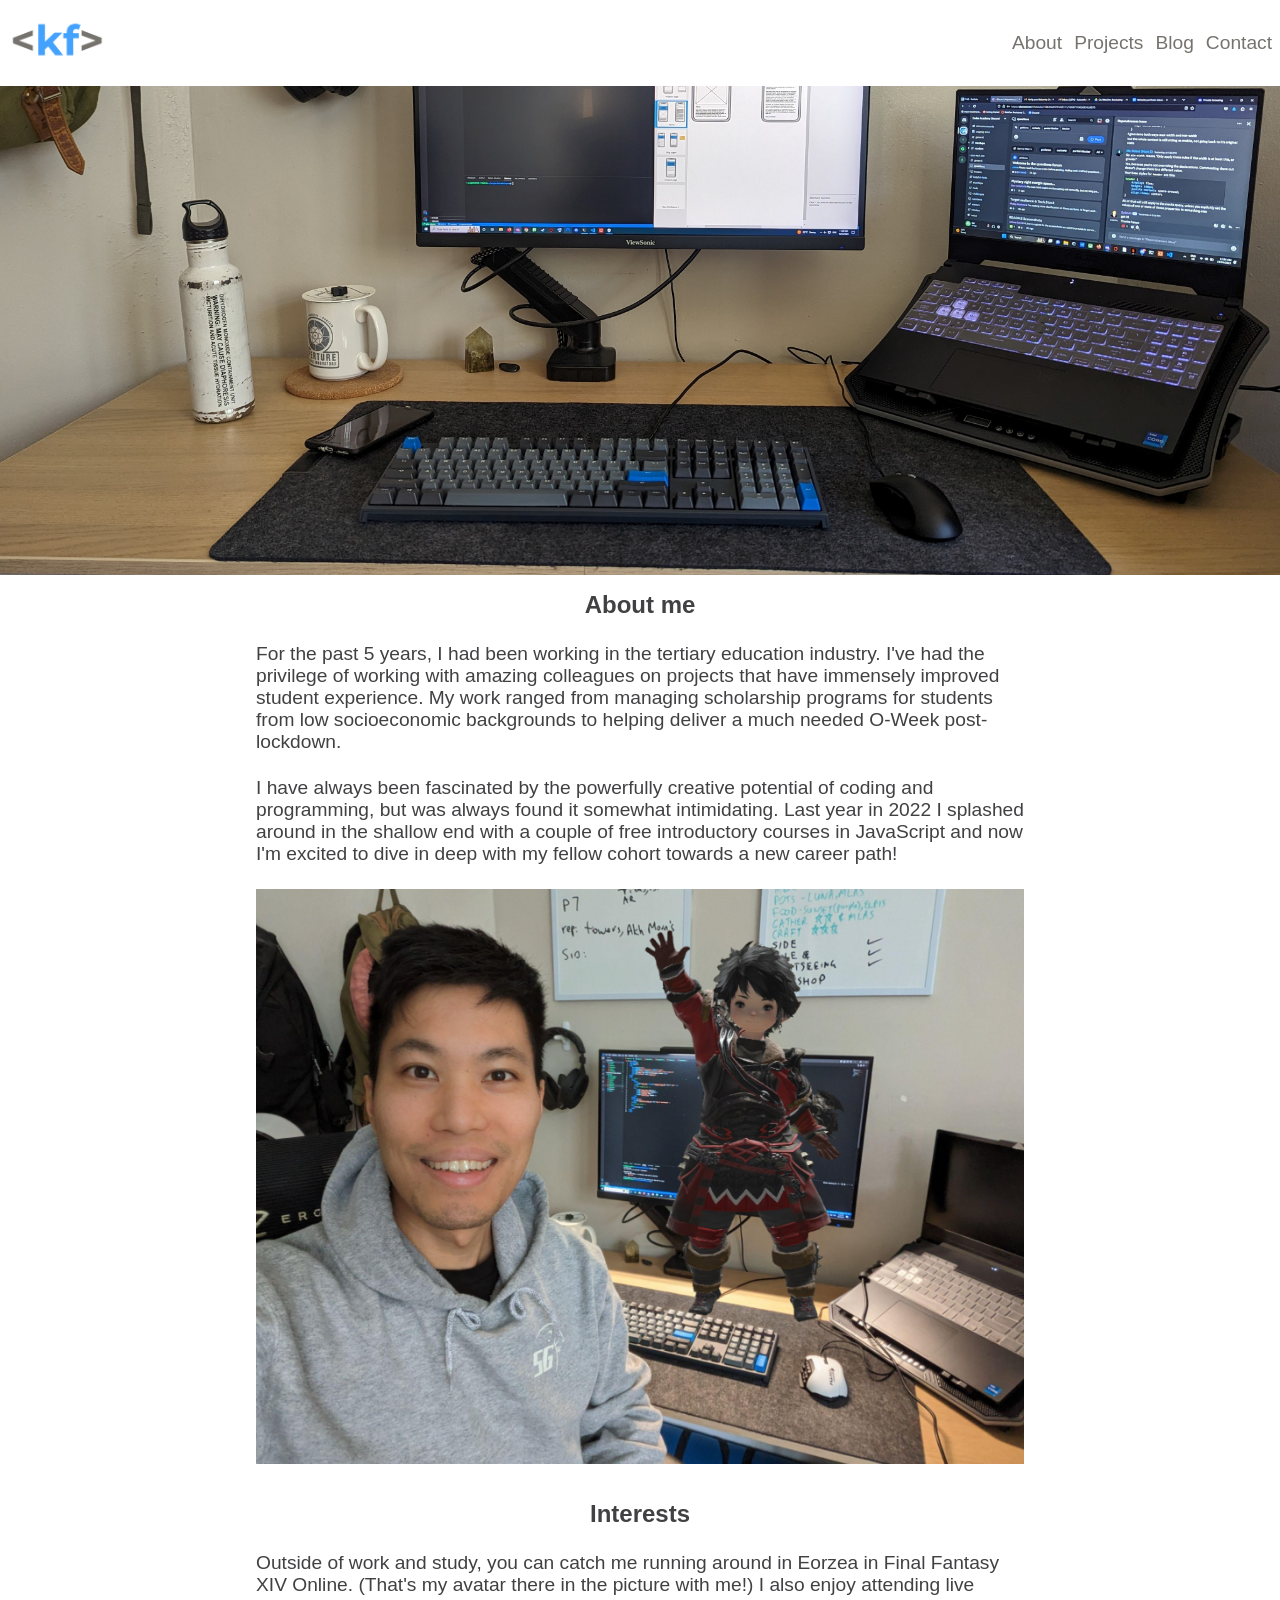
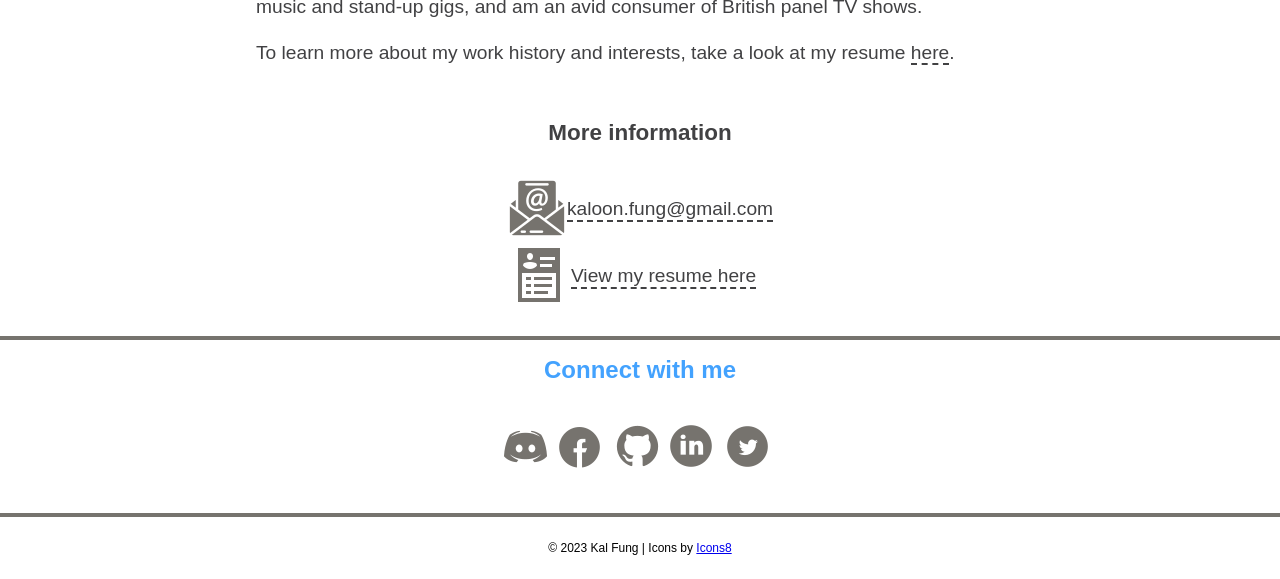
==== about.html @ 1ab37c34 "final coding and styling completed" ====
<!DOCTYPE html>
<html lang="en">
<head>
    <meta charset="UTF-8">
    <meta http-equiv="X-UA-Compatible" content="IE=edge">
    <meta name="viewport" content="width=device-width, initial-scale=1.0">
    <title>Kal Fung | Full Stack Web Development student | About</title>
    <link rel="stylesheet" href="./about-style.css" />
</head>
<body>
    <!-- Header -->
    <header>
        <a href="index.html"><img id="logo" src="images/kf-logo.PNG" alt="KF Logo"/></a>
             <!-- Main navigation bar -->
        <nav id="topnav">
            <a href="/about.html">About</a>
            <a href="/projects.html">Projects</a>
            <a href="/blog.html">Blog</a>
            <a href="/contact.html">Contact</a>
        </nav>
    </header>
    <!-- Hero component -->
    <section id="hero">
        <span role="img" aria-label="Image of my workstation"></span>        
    </section>
    <!-- Main body content -->
    <main>
        <article>
            <section id="about-info">
                <h2>
                    About me
                </h2>
                <p>
                    For the past 5 years, I had been working in the tertiary education industry. I've had the privilege of working with amazing colleagues on projects that have immensely improved student experience. My work ranged from managing scholarship programs for students from low socioeconomic backgrounds to helping deliver a much needed O-Week post-lockdown.
                </p>
                <p>
                    I have always been fascinated by the powerfully creative potential of coding and programming, but was always found it somewhat intimidating. Last year in 2022 I splashed around in the shallow end with a couple of free introductory courses in JavaScript and now I'm excited to dive in deep with my fellow cohort towards a new career path!
                </p>
            </section>
            <figure id="about-pic">
                <img src="/images/about.png" alt="Picture of me with my avatar: Kal and little Kal">
            </figure>
            <section>
                <h2>
                    Interests
                </h2>
                <p>
                    Outside of work and study, you can catch me running around in Eorzea in Final Fantasy XIV Online. (That's my avatar there in the picture with me!) I also enjoy attending live music and stand-up gigs, and am an avid consumer of British panel TV shows.
                </p>
                <p>
                    To learn more about my work history and interests, take a look at my resume <a id="resume-link" href="/other-resources/20220826_Kal_Fung_Resume.pdf">here</a>.
                </p>
            </section>
            <section id="more-info">
                <h3>
                    More information
                </h3>
                <div id="email-container">
                    <a href="mailto:kaloon.fung@gmail.com"><img src="/images/icon-email-grey.png" alt="Email" />
                        <img src="/images/icon-email-blue.png" class="img-top" alt="Email icon blue"> 
                    </a>
                    <a id="email-link" href="mailto:kaloon.fung@gmail.com">kaloon.fung@gmail.com 
                    </a>
                </div>
                <div id="resume-container">
                    <a href="/other-resources/20220826_Kal_Fung_Resume.pdf"><img src="/images/icon-resume-grey.png" alt="Resume" />
                        <img src="/images/icon-resume-blue.png" class="img-top" alt="Email icon blue">
                    </a>
                    <a id="resume-link" href="mailto:kaloon.fung@gmail.com">View my resume here
                    </a>
                </div>
            </section>
        </article>
    </main>
    <!-- Social media links -->
    
    <section id="social-links">
        <div>
            <h2>
                Connect with me
            </h2>
            <nav>
                <div id="discord-icon">
                    <a href="https://discordapp.com/users/1089703352092332032"><img src="/images/icon-discord-grey.png" alt="Discord" />
                        <img src="/images/icon-discord-blue.png" class="img-top" alt="Discord icon blue">
                    </a>
                </div>
                <div id="facebook-icon">
                    <a href="https://www.facebook.com/kalfung"><img src="/images/icon-facebook-grey.png" alt="Facebook" />
                        <img src="/images/icon-facebook-blue.png" class="img-top" alt="Facebook icon blue">
                    </a>
                </div>
                <div id="github-icon">
                    <a href="https://github.com/kalfung"><img src="/images/icon-github-grey.png" alt="GitHub" />
                        <img src="/images/icon-github-blue.png" class="img-top" alt="GitHub icon blue">
                    </a>
                </div>
                <div id="linkedin-icon">
                    <a href="https://au.linkedin.com/in/kaloon-fung-a809a3152"><img src="/images/icon-linkedin-grey.png" alt="LinkedIn" />
                        <img src="/images/icon-linkedin-blue.png" class="img-top" alt="LinkedIn icon blue">
                    </a>
                </div>
                <div id="twitter-icon">
                    <a href="https://twitter.com/cow_fungus"><img src="/images/icon-twitter-grey.png" alt="Twitter" />
                        <img src="/images/icon-twitter-blue.png" class="img-top" alt="Twitter icon blue">
                    </a>
                </div>
            </nav>
        </div>
    </section>

<!-- Footer -->
<footer>
    <p>&copy; 2023 Kal Fung | Icons by <a target="_blank" href="https://icons8.com">Icons8</a></p>
</footer>
</body>
</html>
---- about-style.css ----
* {
    box-sizing: border-box;
    margin: 0;
    padding: 0;
}

/* Header/navbar styling */

header {
    display: flex;
    justify-content: space-between;
    background-color: white;
    align-items: center;
    overflow: hidden;
    position: fixed;
    top: 0;
    width: 100%;
}

#logo {
    width: 20vw;
    max-width: 100px;
    background-color: black;
    margin-left: 0.5rem;
}

#topnav a {
    font-family: Verdana, Geneva, Tahoma, sans-serif;
    text-decoration: none;
    color: #76736e;
    margin-right: 0.5rem;
    font-weight: normal;
}

#topnav a:hover {
    color: #43a2fe;
    border-bottom: 2px dashed #43a2fe;
}

/* Hero component */

#hero {
    display: flex;
    flex-direction: column;
    align-items: center;
    background: url(/images/hero-image.jpg) 51% 100% no-repeat;
    background-size: cover;
    height: 50vw;
    margin-top: 75px;
    max-height: 500px;
}

/* About page main */

main article {
    display: flex;
    flex-direction:column;
    align-items: center;
    text-align: justify;
    color: #414143;
    font-family: Verdana, Geneva, Tahoma, sans-serif;
}


main h2 {
    text-align: center;
    margin: 1rem 0 1.5rem 0;
}

#about-pic img {
    width: 85vw;
    margin-bottom: 1rem;
}

main article section p {
    width: 85vw;
    margin: 1.5rem;
}

#resume-link {
    text-decoration: none;
    color: #414143;
    border-bottom: #414143 2px dashed;
    transition: 0.5s;
}

#resume-link:hover  {
    color: #43a2fe;
    border-bottom: 2px solid #43a2fe;
}

/* More information section */

#more-info {
    margin-bottom: 1.5rem;
}

#more-info h3 {
    margin: 2rem;
    text-align: center;
}

#email-container {
    display: flex;
    position: relative;
    align-items: center;
}

#email-container .img-top {
    display: none;
    position: absolute;
    top: 0;
    left: 0;
    z-index: 99;
}

#email-container:hover .img-top {
    display: flex;
}

#email-link {
    text-decoration: none;
    color: #414143;
    border-bottom: #414143 2px dashed;
    transition: 0.5s;
}

#email-link:hover  {
    color: #43a2fe;
    border-bottom: 2px solid #43a2fe;
}

#resume-container {
    display: flex;
    position: relative;
    align-items: center;
}

#resume-container .img-top {
    display: none;
    position: absolute;
    top: 0;
    left: 0;
    z-index: 99;
}

#resume-container:hover .img-top {
    display: flex;
}

#resume-link {
    text-decoration: none;
    color: #414143;
    transition: 0.5s;
}

/* Social media links */

#social-links {
    border-top: 4px solid #76736e;
    border-bottom: 4px solid #76736e;
    display:flex;
    flex-direction: column;
    align-items: center;
    padding: 1rem;
    background-color: white
}

#social-links h2 {
    font-family: Verdana, Geneva, Tahoma, sans-serif;
    text-align: center;
    color: #43a2fe;
    margin-bottom: 1rem;
}

#social-links nav {
    width: 100%;
    display: flex;
    flex-direction: row;
    justify-content: space-around;
    align-items: center;
    padding: 1rem;
}

/* Discord hover colour change */

#discord-icon {
    position: relative;
    display: inline-block;
}

#discord-icon .img-top {
    display: none;
    position: absolute;
    top: 0;
    left: 0;
    z-index: 99;
}

#discord-icon:hover .img-top {
    display: inline;
}

/* Facebook hover colour change */

#facebook-icon {
    position: relative;
    display: inline-block;
}

#facebook-icon .img-top {
    display: none;
    position: absolute;
    top: 0;
    left: 0;
    z-index: 99;
}

#facebook-icon:hover .img-top {
    display: inline;
}

/* GitHub hover colour change */

#github-icon {
    position: relative;
    display: inline-block;
}

#github-icon .img-top {
    display: none;
    position: absolute;
    top: 0;
    left: 0;
    z-index: 99;
}

#github-icon:hover .img-top {
    display: inline;
}

/* LinkedIn hover colour change */

#linkedin-icon {
    position: relative;
    display: inline-block;
}

#linkedin-icon .img-top {
    display: none;
    position: absolute;
    top: 0;
    left: 0;
    z-index: 99;
}

#linkedin-icon:hover .img-top {
    display: inline;
}

/* Twitter hover colour change */

#twitter-icon {
    position: relative;
    display: inline-block;
}
#twitter-icon .img-top {
    display: none;
    position: absolute;
    top: 0;
    left: 0;
    z-index: 99;
}
#twitter-icon:hover .img-top {
    display: inline;
}

/* Footer component */

footer {
    text-align: center;
    padding: 1.5rem;
    font-family: Verdana, Geneva, Tahoma, sans-serif;
    font-size: 0.75rem;
}

/* ***TABLET STYLES*** */

@media only screen and (min-width: 750px) {

    #topnav a {
        font-size: 1.2rem;
    }

    #about-pic img {
        width: 70vw;
        margin-bottom: 1rem;
    }
    
    main article section p {
        width: 70vw;
        font-size: 1.2rem;
    }

    #more-info {
        font-size: 1.2rem;
    }
}

/* ***DESKTOP STYLES*** */

@media only screen and (min-width: 1200px) {

    #about-pic img {
        width: 60vw;
    }
    
    main article section p {
        width: 60vw;
        text-align: left;
    }


}
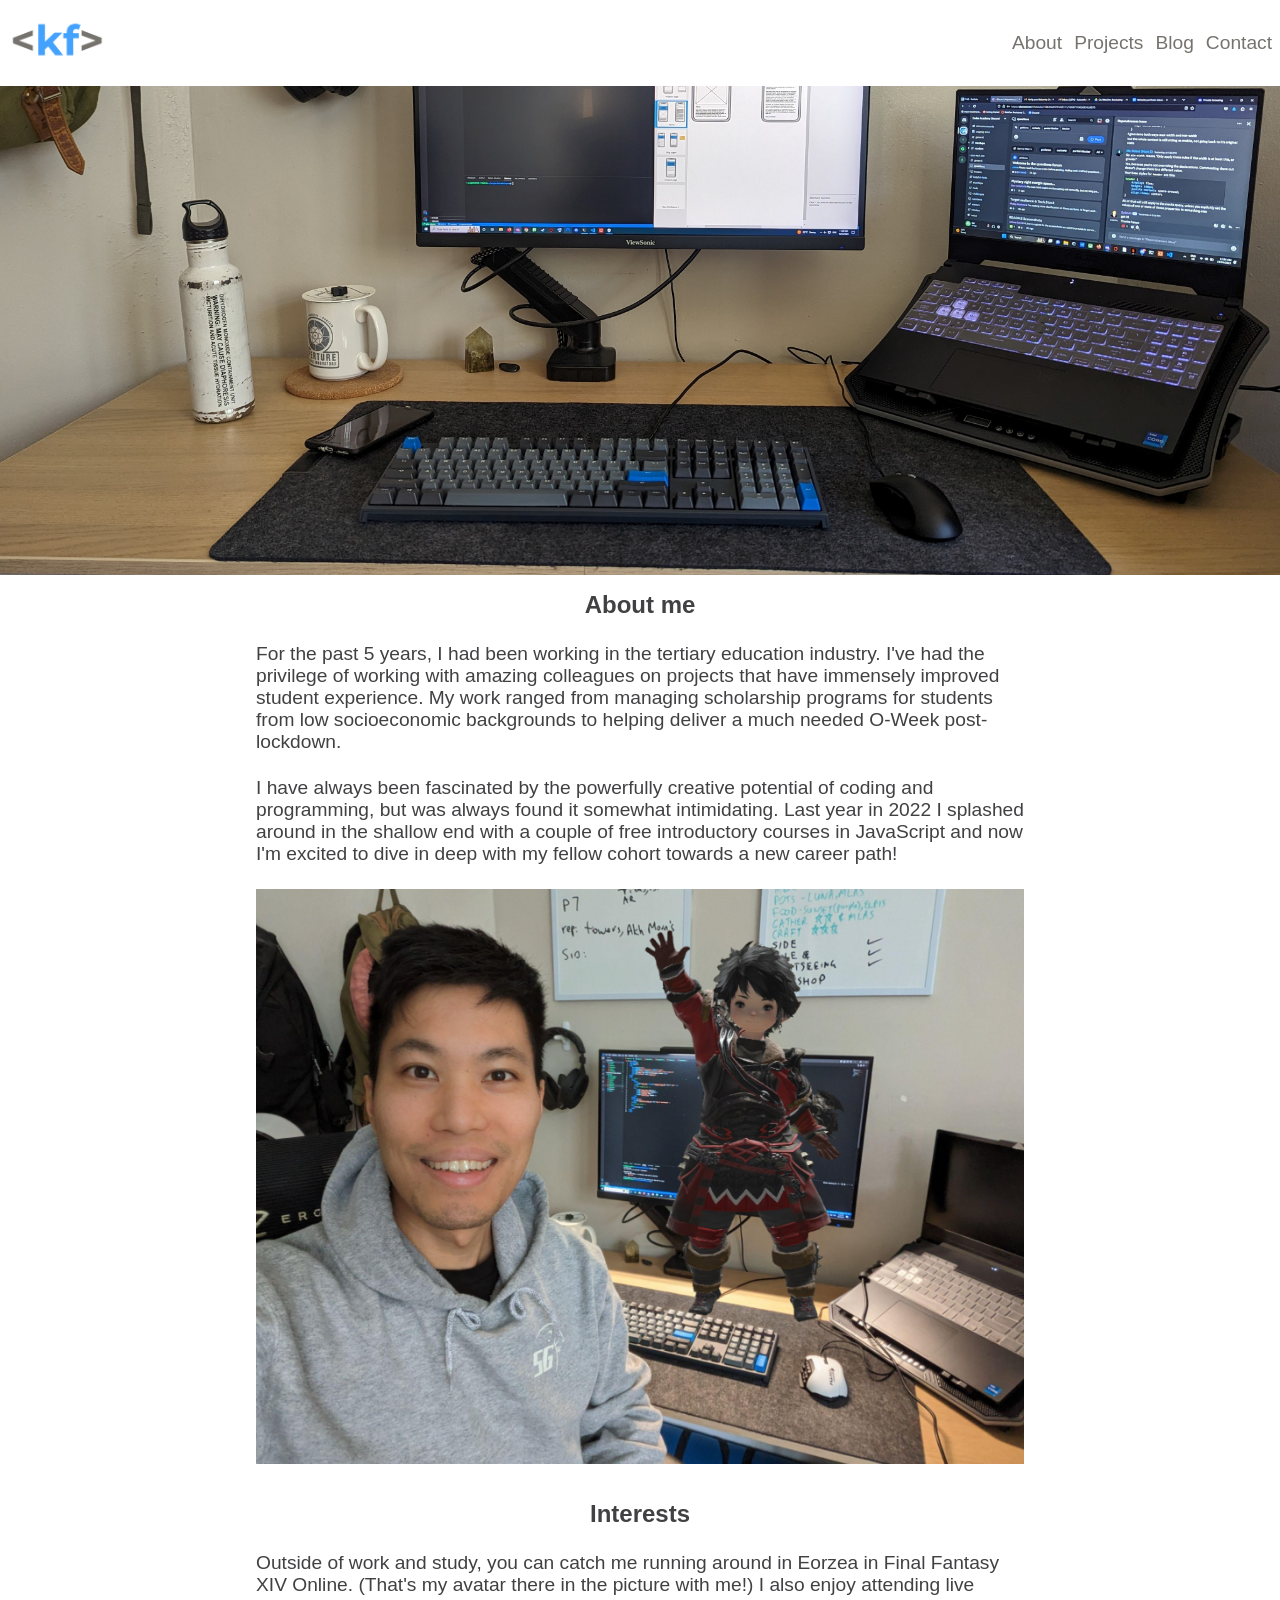
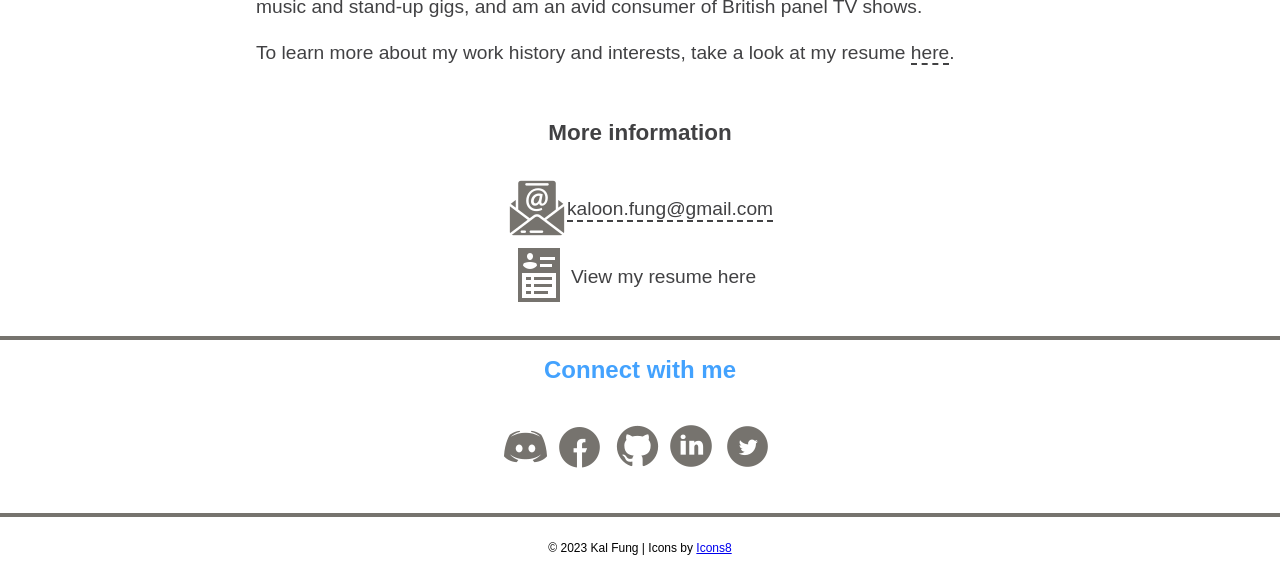
==== commit 36042caa: "validated HTML code" ====
--- a/about.html
+++ b/about.html
@@ -5,12 +5,12 @@
     <meta http-equiv="X-UA-Compatible" content="IE=edge">
     <meta name="viewport" content="width=device-width, initial-scale=1.0">
     <title>Kal Fung | Full Stack Web Development student | About</title>
-    <link rel="stylesheet" href="./about-style.css" />
+    <link rel="stylesheet" href="./about-style.css">
 </head>
 <body>
     <!-- Header -->
     <header>
-        <a href="index.html"><img id="logo" src="images/kf-logo.PNG" alt="KF Logo"/></a>
+        <a href="index.html"><img id="logo" src="images/kf-logo.PNG" alt="KF Logo"></a>
              <!-- Main navigation bar -->
         <nav id="topnav">
             <a href="/about.html">About</a>
@@ -48,7 +48,7 @@
                     Outside of work and study, you can catch me running around in Eorzea in Final Fantasy XIV Online. (That's my avatar there in the picture with me!) I also enjoy attending live music and stand-up gigs, and am an avid consumer of British panel TV shows.
                 </p>
                 <p>
-                    To learn more about my work history and interests, take a look at my resume <a id="resume-link" href="/other-resources/20220826_Kal_Fung_Resume.pdf">here</a>.
+                    To learn more about my work history and interests, take a look at my resume <a id="resume" href="/other-resources/20220826_Kal_Fung_Resume.pdf">here</a>.
                 </p>
             </section>
             <section id="more-info">
@@ -56,14 +56,14 @@
                     More information
                 </h3>
                 <div id="email-container">
-                    <a href="mailto:kaloon.fung@gmail.com"><img src="/images/icon-email-grey.png" alt="Email" />
+                    <a href="mailto:kaloon.fung@gmail.com"><img src="/images/icon-email-grey.png" alt="Email">
                         <img src="/images/icon-email-blue.png" class="img-top" alt="Email icon blue"> 
                     </a>
                     <a id="email-link" href="mailto:kaloon.fung@gmail.com">kaloon.fung@gmail.com 
                     </a>
                 </div>
                 <div id="resume-container">
-                    <a href="/other-resources/20220826_Kal_Fung_Resume.pdf"><img src="/images/icon-resume-grey.png" alt="Resume" />
+                    <a href="/other-resources/20220826_Kal_Fung_Resume.pdf"><img src="/images/icon-resume-grey.png" alt="Resume">
                         <img src="/images/icon-resume-blue.png" class="img-top" alt="Email icon blue">
                     </a>
                     <a id="resume-link" href="mailto:kaloon.fung@gmail.com">View my resume here
@@ -81,27 +81,27 @@
             </h2>
             <nav>
                 <div id="discord-icon">
-                    <a href="https://discordapp.com/users/1089703352092332032"><img src="/images/icon-discord-grey.png" alt="Discord" />
+                    <a href="https://discordapp.com/users/1089703352092332032"><img src="/images/icon-discord-grey.png" alt="Discord">
                         <img src="/images/icon-discord-blue.png" class="img-top" alt="Discord icon blue">
                     </a>
                 </div>
                 <div id="facebook-icon">
-                    <a href="https://www.facebook.com/kalfung"><img src="/images/icon-facebook-grey.png" alt="Facebook" />
+                    <a href="https://www.facebook.com/kalfung"><img src="/images/icon-facebook-grey.png" alt="Facebook">
                         <img src="/images/icon-facebook-blue.png" class="img-top" alt="Facebook icon blue">
                     </a>
                 </div>
                 <div id="github-icon">
-                    <a href="https://github.com/kalfung"><img src="/images/icon-github-grey.png" alt="GitHub" />
+                    <a href="https://github.com/kalfung"><img src="/images/icon-github-grey.png" alt="GitHub">
                         <img src="/images/icon-github-blue.png" class="img-top" alt="GitHub icon blue">
                     </a>
                 </div>
                 <div id="linkedin-icon">
-                    <a href="https://au.linkedin.com/in/kaloon-fung-a809a3152"><img src="/images/icon-linkedin-grey.png" alt="LinkedIn" />
+                    <a href="https://au.linkedin.com/in/kaloon-fung-a809a3152"><img src="/images/icon-linkedin-grey.png" alt="LinkedIn">
                         <img src="/images/icon-linkedin-blue.png" class="img-top" alt="LinkedIn icon blue">
                     </a>
                 </div>
                 <div id="twitter-icon">
-                    <a href="https://twitter.com/cow_fungus"><img src="/images/icon-twitter-grey.png" alt="Twitter" />
+                    <a href="https://twitter.com/cow_fungus"><img src="/images/icon-twitter-grey.png" alt="Twitter">
                         <img src="/images/icon-twitter-blue.png" class="img-top" alt="Twitter icon blue">
                     </a>
                 </div>
--- a/about-style.css
+++ b/about-style.css
@@ -77,14 +77,14 @@
     margin: 1.5rem;
 }
 
-#resume-link {
+#resume {
     text-decoration: none;
     color: #414143;
     border-bottom: #414143 2px dashed;
     transition: 0.5s;
 }
 
-#resume-link:hover  {
+#resume:hover  {
     color: #43a2fe;
     border-bottom: 2px solid #43a2fe;
 }
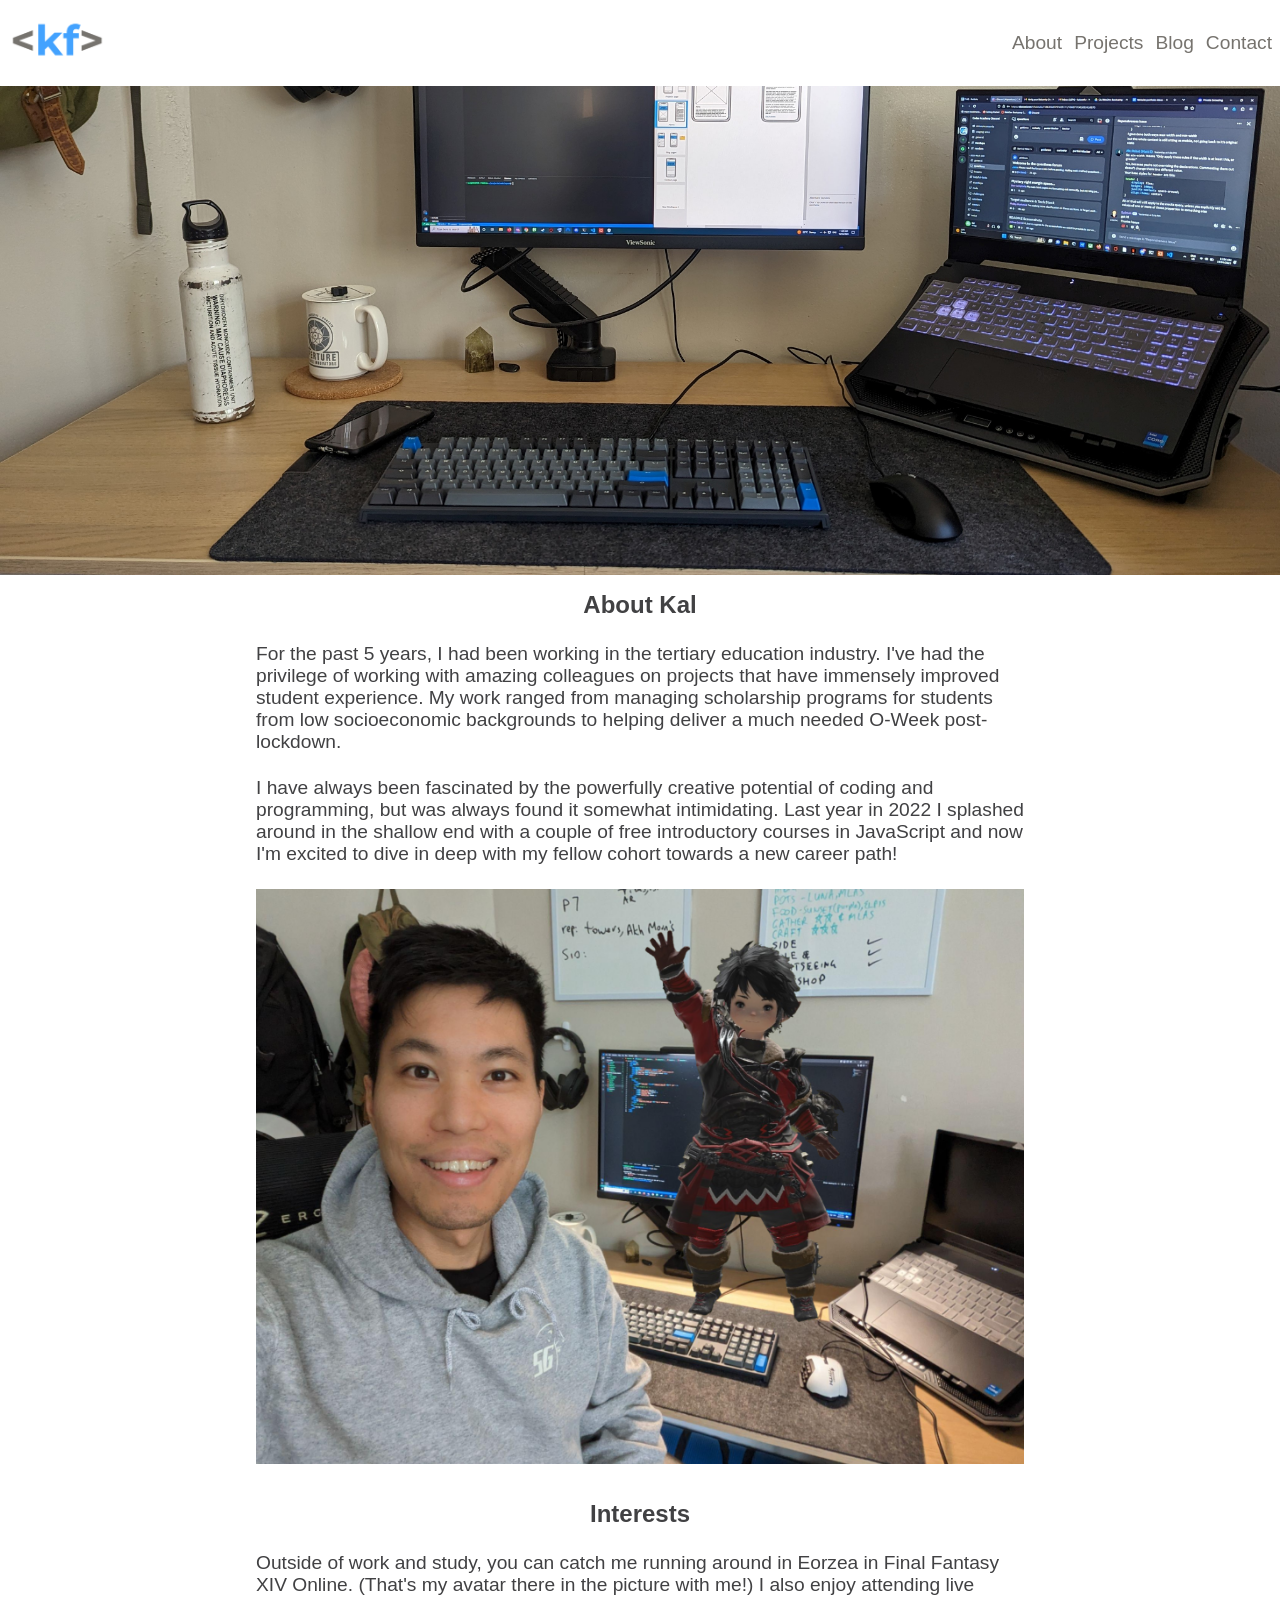
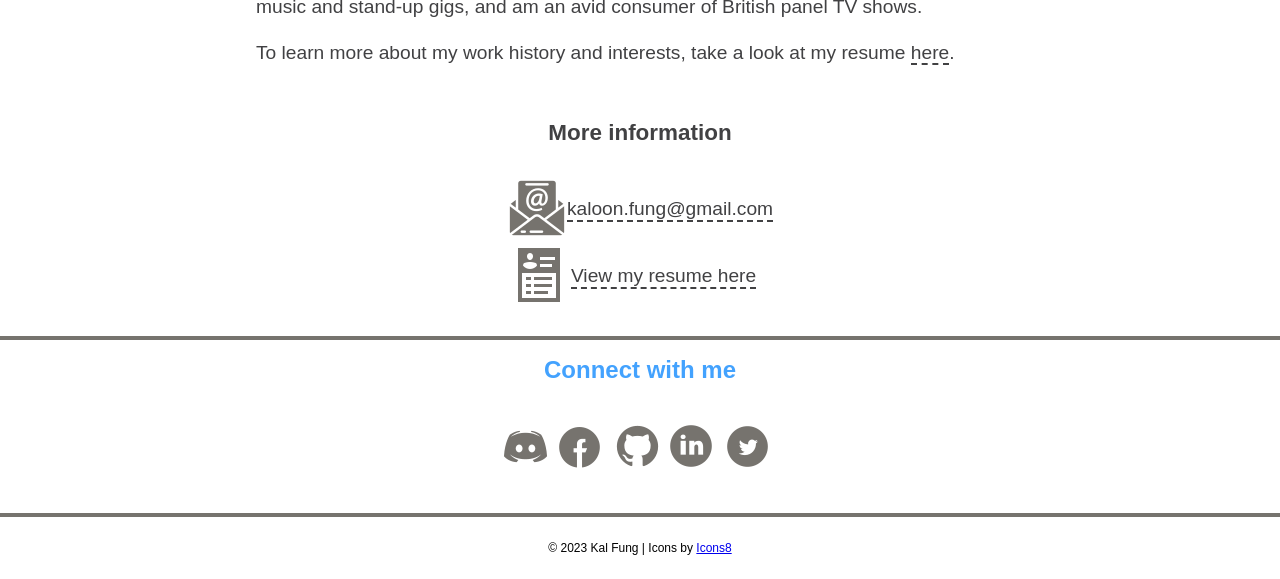
==== commit 7ff0b10b: "validated CSS and made resume link animation consistent with email animation" ====
--- a/about.html
+++ b/about.html
@@ -28,7 +28,7 @@
         <article>
             <section id="about-info">
                 <h2>
-                    About me
+                    About Kal
                 </h2>
                 <p>
                     For the past 5 years, I had been working in the tertiary education industry. I've had the privilege of working with amazing colleagues on projects that have immensely improved student experience. My work ranged from managing scholarship programs for students from low socioeconomic backgrounds to helping deliver a much needed O-Week post-lockdown.
--- a/about-style.css
+++ b/about-style.css
@@ -151,7 +151,13 @@
 #resume-link {
     text-decoration: none;
     color: #414143;
+    border-bottom: #414143 2px dashed;
     transition: 0.5s;
+}
+
+#resume-link:hover  {
+    color: #43a2fe;
+    border-bottom: 2px solid #43a2fe;
 }
 
 /* Social media links */
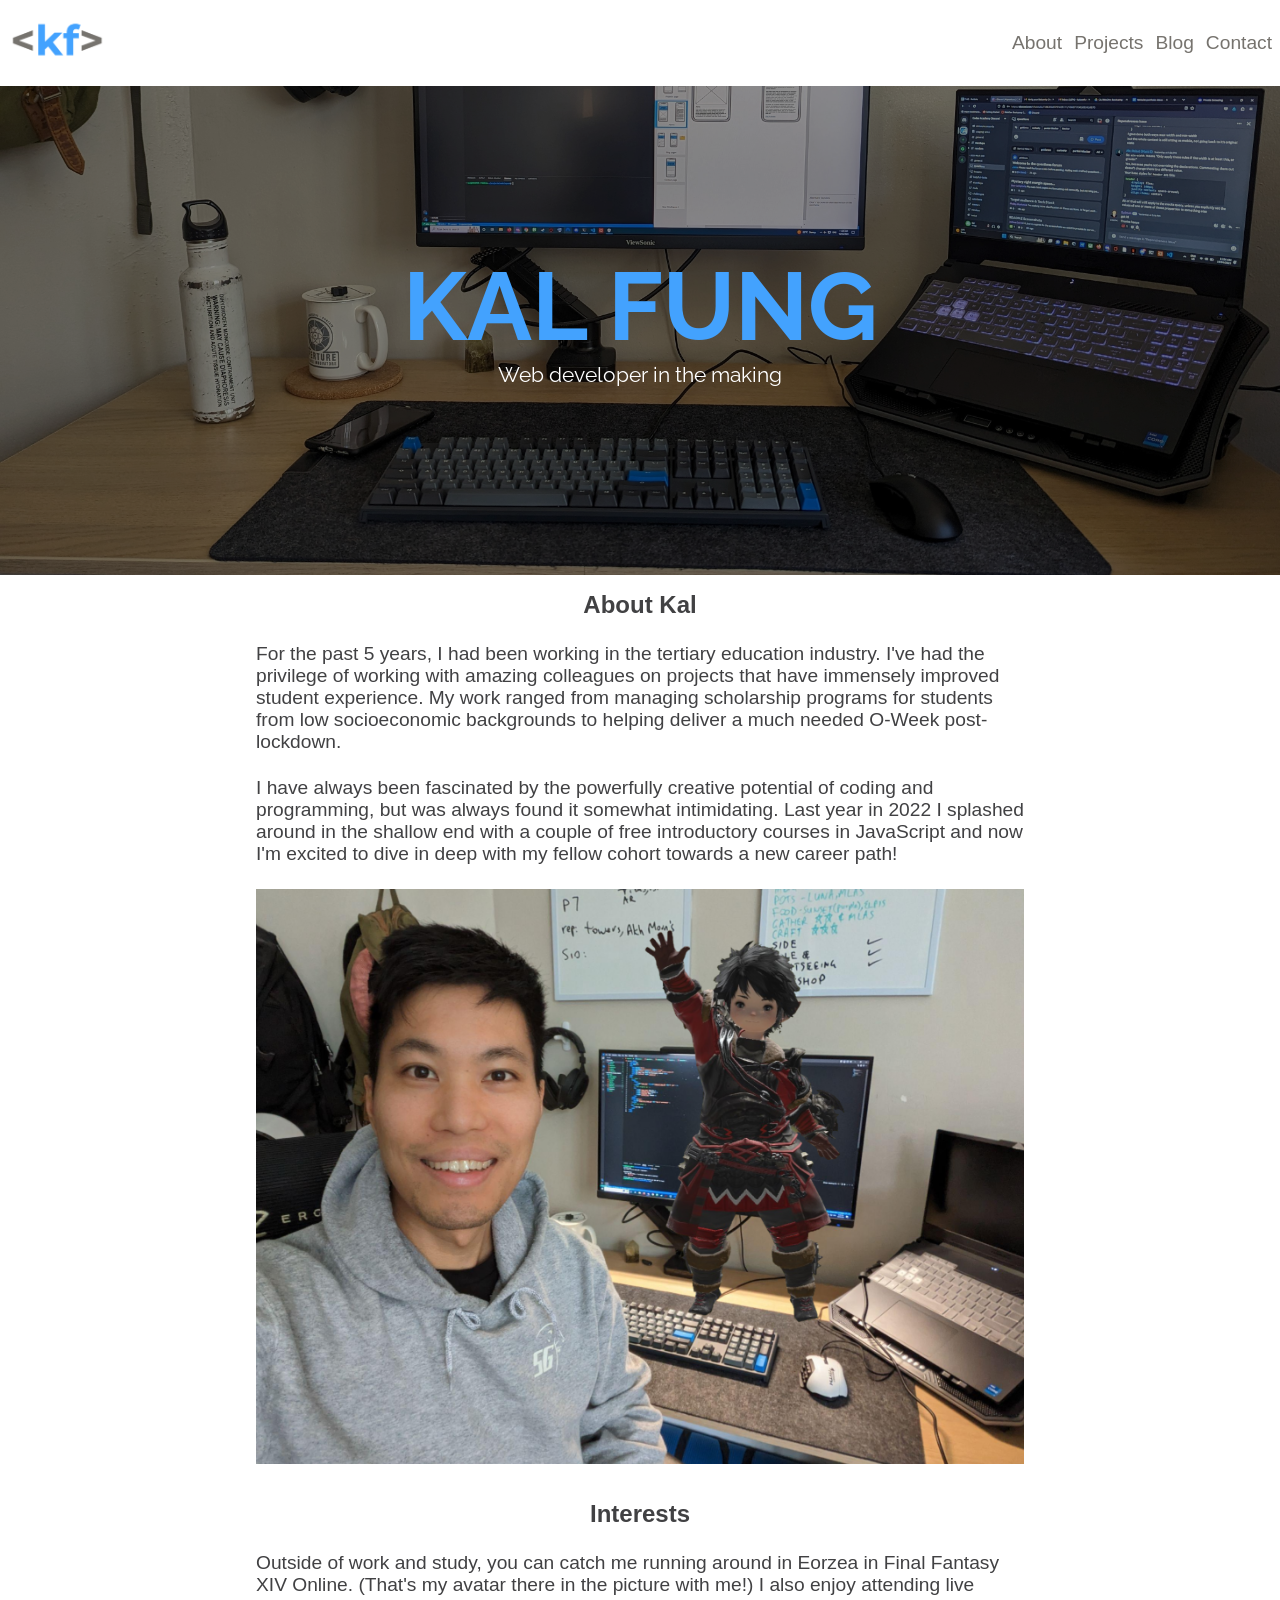
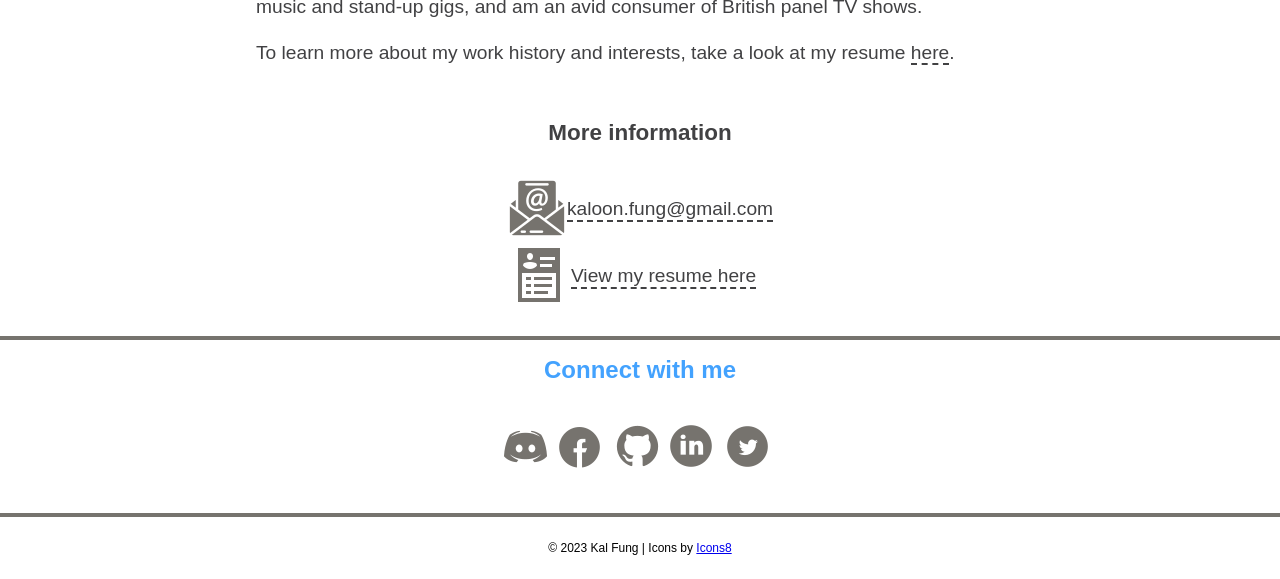
==== commit 0b8455ba: "screenshots redone and hero updated" ====
--- a/about.html
+++ b/about.html
@@ -21,7 +21,11 @@
     </header>
     <!-- Hero component -->
     <section id="hero">
-        <span role="img" aria-label="Image of my workstation"></span>        
+        <span role="img" aria-label="Image of my workstation"></span>
+        <section id="hero-text">
+            <h1>KAL FUNG</h1>
+            <p>Web developer in the making</p>
+        </section>           
     </section>
     <!-- Main body content -->
     <main>
@@ -66,7 +70,7 @@
                     <a href="/other-resources/20220826_Kal_Fung_Resume.pdf"><img src="/images/icon-resume-grey.png" alt="Resume">
                         <img src="/images/icon-resume-blue.png" class="img-top" alt="Email icon blue">
                     </a>
-                    <a id="resume-link" href="mailto:kaloon.fung@gmail.com">View my resume here
+                    <a id="resume-link" href="/other-resources/20220826_Kal_Fung_Resume.pdf">View my resume here
                     </a>
                 </div>
             </section>
--- a/about-style.css
+++ b/about-style.css
@@ -1,3 +1,5 @@
+@import url('https://fonts.googleapis.com/css2?family=Raleway:wght@900&display=swap');
+
 * {
     box-sizing: border-box;
     margin: 0;
@@ -13,6 +15,7 @@
     align-items: center;
     overflow: hidden;
     position: fixed;
+    z-index: 1;
     top: 0;
     width: 100%;
 }
@@ -30,6 +33,7 @@
     color: #76736e;
     margin-right: 0.5rem;
     font-weight: normal;
+    transition: 0.3s;
 }
 
 #topnav a:hover {
@@ -43,13 +47,29 @@
     display: flex;
     flex-direction: column;
     align-items: center;
-    background: url(/images/hero-image.jpg) 51% 100% no-repeat;
+    background-blend-mode: multiply;
+    background: #00000070 url(/images/hero-image.jpg) 51% 100% no-repeat;
     background-size: cover;
     height: 50vw;
     margin-top: 75px;
     max-height: 500px;
 }
 
+#hero-text {
+    font-family: 'Raleway', Verdana, Geneva, Tahoma, sans-serif;
+    text-align: center;
+    position: relative;
+    top: 35%;
+    color: white;
+}
+
+#hero-text h1 {
+    font-size: 3rem;
+    font-family: 'Raleway', Verdana, Geneva, Tahoma, sans-serif;
+    color: #43a2fe;
+}
+
+
 /* About page main */
 
 main article {
@@ -60,7 +80,6 @@
     color: #414143;
     font-family: Verdana, Geneva, Tahoma, sans-serif;
 }
-
 
 main h2 {
     text-align: center;
@@ -298,6 +317,14 @@
         font-size: 1.2rem;
     }
 
+    #hero-text h1 {
+        font-size: 5rem;
+    }
+
+    #hero-text {
+        font-size: 1.2rem;
+    }
+
     #about-pic img {
         width: 70vw;
         margin-bottom: 1rem;
@@ -317,6 +344,14 @@
 
 @media only screen and (min-width: 1200px) {
 
+    #hero-text h1 {
+        font-size: 6rem;
+    }
+
+    #hero-text {
+        font-size: 1.3rem;
+    }
+    
     #about-pic img {
         width: 60vw;
     }
